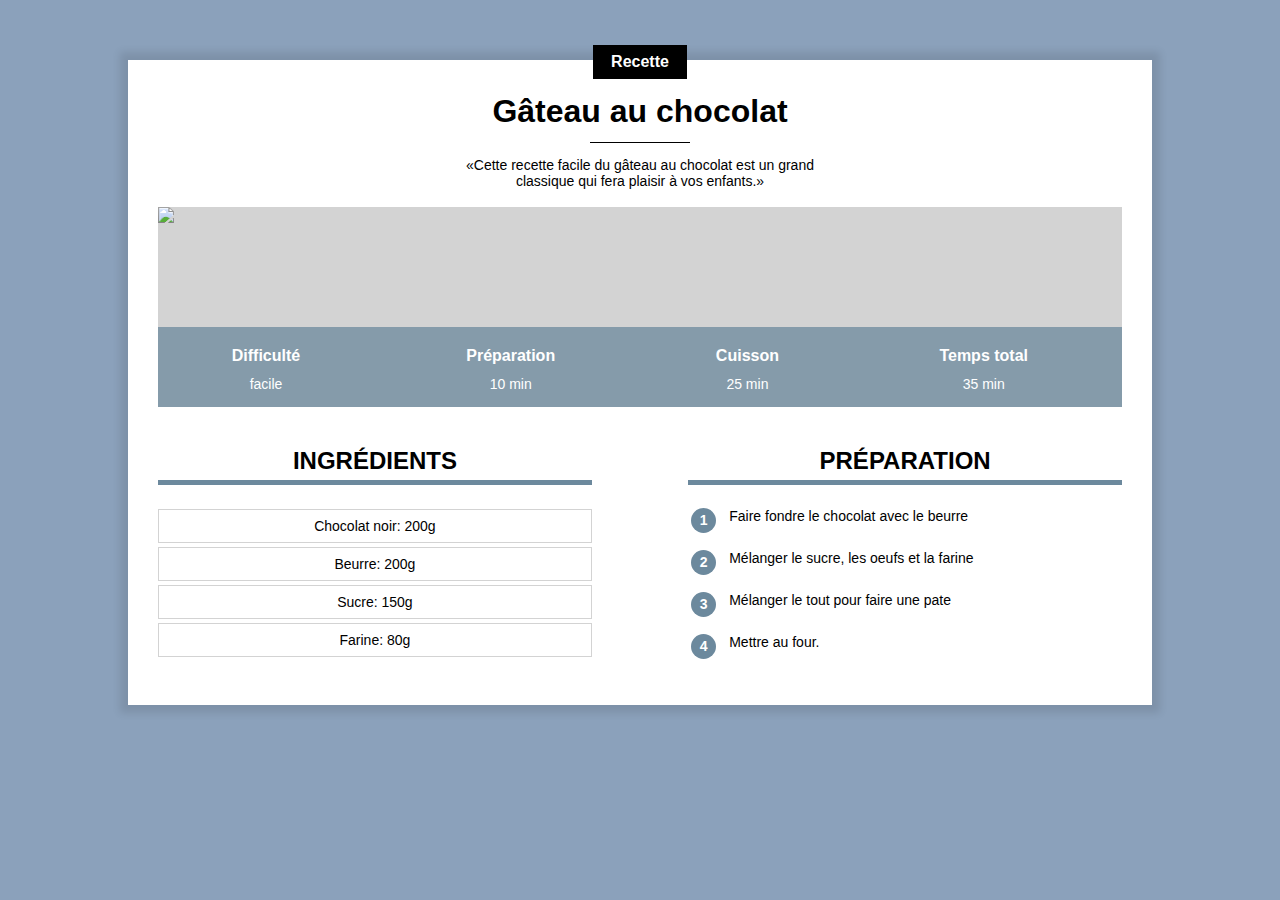
==== index.html @ b5eaf3da "Add files via upload" ====
<!DOCTYPE html>
<html lang="fr">
    <head>
        
        <title>Gâteau au chocolat</title>
        <meta charset="UTF-8">
        <link rel="stylesheet" href="recette.css">
        <!--always put 'stylesheet' for CCS files-->          
    </head>
    
    
    <body>
        <!--mon commentaire HTML-->          
        <div class="contenu">
            <div class="centre categorie">
                <p class="categorie">Recette</p>
            </div>

            <h1>Gâteau au chocolat</h1>

            <div class="separateur"></div>

            <div class="centre">
                <p class="description">«Cette recette facile du gâteau au chocolat est un grand classique qui fera plaisir à vos enfants.»</p>
            </div>

           <div class="info"> 
            <!--position relative, 
                permet de repositionner la div, sans affecter les autres éléments
                pour superposé par exemple-->
                <img class="centre info" src="https://jonathanroux.com/gateau.jpg?id=9999">
                    <!--pour forcer a recharger l'image', put ?id= et whatever-->
                <table class="info">
                
                        <tr>
                            <th>Difficulté</th>
                            <th>Préparation</th>
                            <th>Cuisson</th>
                            <th>Temps total</th>
                        </tr>
                        <tr>
                            <td>facile</td>
                            <td>10 min</td>
                            <td>25 min</td>
                            <td>35 min</td>
                        </tr>
                </table>
            </div>
                    <div>
                        <div class="colonne1 colonne">
                            <h2>Ingrédients</h2>

                            <div class="ingredient">
                                <p>Chocolat noir: 200g</p>
                                <p>Beurre: 200g</p>
                                <p>Sucre: 150g</p>
                                <p>Farine: 80g</p>
                            </div>
                        </div>

                        <div class="colonne2 colonne">
                            <h2>Préparation</h2>
                            <table class="preparation">                        
                                <tr>
                                    <td><p class="numero">1</p></td><td class="preparation_etape">Faire fondre le chocolat avec le beurre</td>
                                </tr>
                                <tr>
                                    <td><p class="numero">2</p></td><td class="preparation_etape">Mélanger le sucre, les oeufs et la farine</td>
                                </tr>
                                <tr>
                                    <td><p class="numero">3</p></td><td class="preparation_etape">Mélanger le tout pour faire une pate</td>
                                </tr>
                                <tr>
                                    <td><p class="numero">4</p></td><td class="preparation_etape">Mettre au four.</td>
                                </tr>                        
                        
                            </table>
                        </div>
                    </div>
        </div>
    </body>
    
</html>
---- recette.css ----
* /*means you select all the page*/
{
    overflow: auto;    
}
body {
    background-color: #8BA1BB;
    font-family: Arial;
    margin: 0;
}

div.contenu{
    background-color: white;
    margin: 60px 10% 80px 10%;
    padding: 0 30px 30px 30px; /*pour marge interne de l'objet*/
    min-width: 350px;
    box-shadow: 0 0 8px 8px rgba(0, 0, 0, 0.1);
    overflow: visible; /*ce qui dépasse est visible*/
}
h1 {
    text-align: center;
    margin-bottom: 12px;
    margin-top: 10px;
}
p.description{
    text-align: center;
    max-width: 400px;
    display: inline-block;
    font-size: 14px;
}
.centre{
    text-align: center;
    width: 100%;
}
p.categorie{
    background-color: black;
    color: white;
    display: inline-block;
    margin-top: -15px;
    padding: 8px 18px;
    margin-bottom: 0;
    font-weight: bold;
    font-size: 16px;
}
div.categorie{
    margin-bottom: 0;
    margin-top: 0;
    overflow: visible;
}
div.separateur{
    width: 100px;
    height: 1px;
    background-color: black;
    margin-left: auto;
    margin-right: auto;
}
div.info{
    position: relative;

}
table.info{
position: absolute; 
bottom:0; 
width: 100%;
color: white;
background-color: #6C899DC0;/*opacité  après rouge vert bleu
                                 (ici C0)*/
height: 80px;
}
table.info td /*les td de table info*/
{
    text-align: center;
    font-size: 14px;
    vertical-align: top;
}
table.info th{
    font-size: 16px;
    vertical-align: bottom;
    padding-bottom: 8px;
}
img.info{
    display: block;
    max-height: 400px;
    object-fit: cover;/*l'image ne se déforme pas losqu'on élargit la page*/
    min-height: 200px;
    /*met un emplacement vide lorsque l'image n'est pas encore chargée*/
    background-color: lightgray;
}

div.colonne{
    width: 45%;
    margin-top: 20px;
}
div.colonne h2{
    text-align: center;
    text-transform: uppercase;
    border-bottom: 5px solid #6C899D;
    padding-bottom: 5px;
}
div.colonne1{    
    display: inline-block;
    margin-right: 10%;
}
div.colonne2{
    float: right;    
}
div.ingredient p{
    text-align: center;
    font-size: 14px;
    border: 1px solid lightgray;
    padding: 8px 0;
    margin-top: 4px;
    margin-bottom: 0;
}
table.preparation p.numero
{
    background-color: #6C899D;
    color:  white;
    width: 25px;
    height: 25px;
    text-align: center;
    font-size: 14px;
    font-weight: bold;
    padding-top: 4px;
    box-sizing: border-box ;/* to have box of total 25px height (see above)
    mais take account of padding (here 4px))*/
    border-radius: 50%;/* peut être en px pour arrondir les coins*/
    margin: 0;
    
}
table.preparation td
{
    vertical-align: top;
}
table.preparation td.preparation_etape
{
    font-size: 14px;
    padding-left: 10px;
    padding-bottom: 10px;
}
table.preparation tr
{
    height: 40px;
}
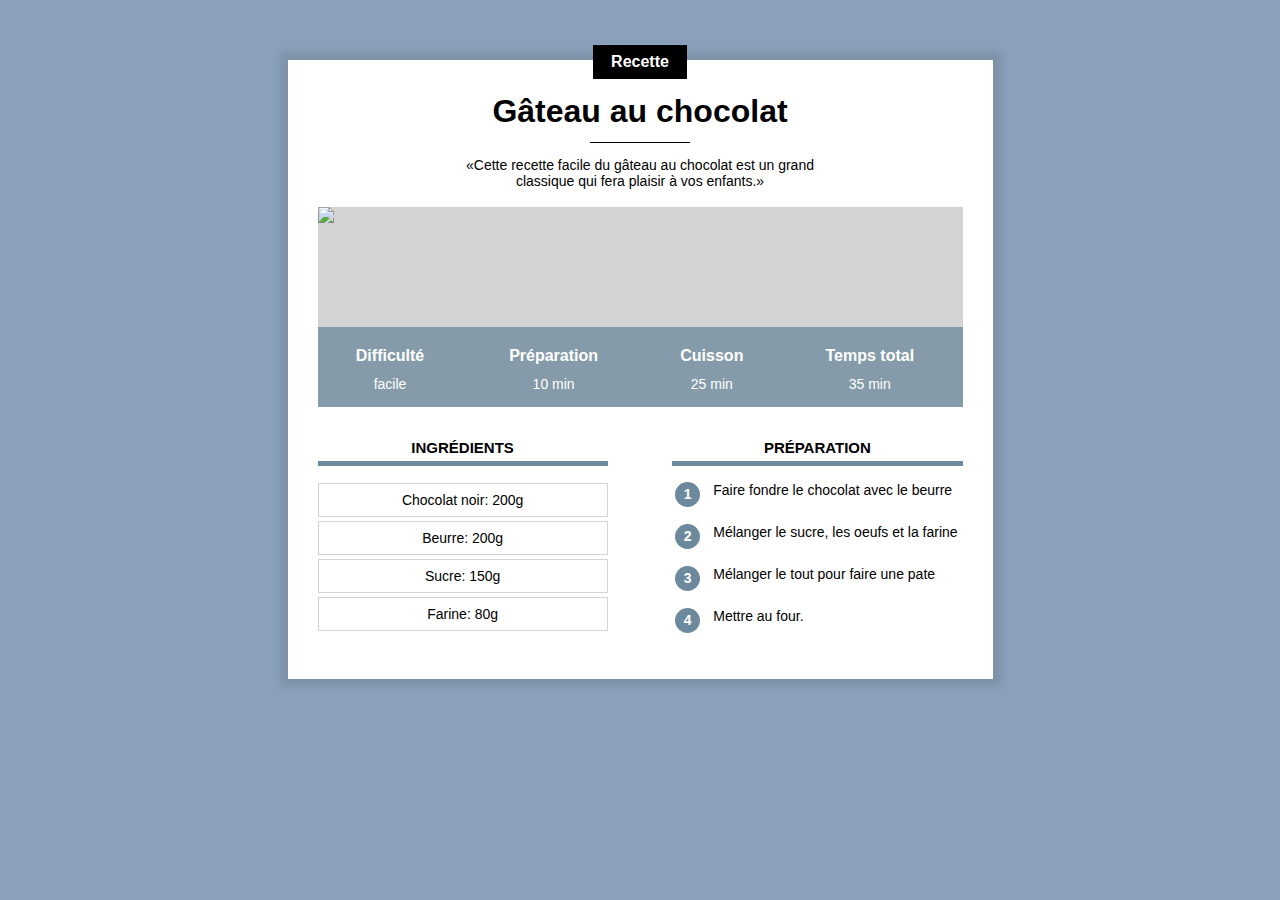
==== commit 688005b3: "Add files via upload" ====
--- a/index.html
+++ b/index.html
@@ -4,7 +4,7 @@
         
         <title>Gâteau au chocolat</title>
         <meta charset="UTF-8">
-        <link rel="stylesheet" href="recette.css">
+        <link rel="stylesheet" href="recette - responsive design.css">
         <!--always put 'stylesheet' for CCS files-->          
     </head>
     
--- a/recette - responsive design.css
+++ b/recette - responsive design.css
@@ -0,0 +1,189 @@
+* /*means you select all the page*/
+{
+    overflow: auto;    
+}
+body {
+    background-color: #8BA1BB;
+    font-family: Arial;
+    margin: 0;
+}
+
+div.contenu{
+    background-color: white;
+    margin: 40px 8px 40px 8px;
+    padding: 0 8px 20px 8px; /*pour marge interne de l'objet*/
+    box-shadow: 0 0 8px 8px rgba(0, 0, 0, 0.1);
+    overflow: visible; /*ce qui dépasse est visible*/
+}
+h1 {
+    text-align: center;
+    margin-bottom: 12px;
+    margin-top: 10px;
+}
+p.description{
+    text-align: center;
+    max-width: 400px;
+    display: inline-block;
+    font-size: 14px;
+}
+.centre{
+    text-align: center;
+    width: 100%;
+}
+p.categorie{
+    background-color: black;
+    color: white;
+    display: inline-block;
+    margin-top: -15px;
+    padding: 8px 18px;
+    margin-bottom: 0;
+    font-weight: bold;
+    font-size: 16px;
+}
+div.categorie{
+    margin-bottom: 0;
+    margin-top: 0;
+    overflow: visible;
+}
+div.separateur{
+    width: 100px;
+    height: 1px;
+    background-color: black;
+    margin-left: auto;
+    margin-right: auto;
+}
+div.info{
+    position: relative;
+
+}
+table.info{
+position: absolute; 
+bottom:0; 
+width: 100%;
+color: white;
+background-color: #6C899DC0;/*opacité  après rouge vert bleu
+                                 (ici C0)*/
+height: 50px;
+}
+table.info td /*les td de table info*/
+{
+    text-align: center;
+    font-size: 12px;
+    vertical-align: top;
+}
+table.info th{
+    font-size: 14px;
+    vertical-align: bottom;
+    padding-bottom: 8px;
+}
+img.info{
+    display: block;
+    max-height: 400px;
+    object-fit: cover;/*l'image ne se déforme pas losqu'on élargit la page*/
+    min-height: 200px;
+    /*met un emplacement vide lorsque l'image n'est pas encore chargée*/
+    background-color: lightgray;
+}
+
+div.colonne{
+    width: 100%;
+    margin-top: 20px;
+}
+div.colonne h2{
+    text-align: center;
+    text-transform: uppercase;
+    font-size: 15px;
+    border-bottom: 5px solid #6C899D;
+    padding-bottom: 5px;
+}
+div.colonne1{    
+    display: inline-block;
+}
+
+div.ingredient p{
+    text-align: center;
+    font-size: 14px;
+    border: 1px solid lightgray;
+    padding: 8px 0;
+    margin-top: 4px;
+    margin-bottom: 0;
+}
+table.preparation p.numero
+{
+    background-color: #6C899D;
+    color:  white;
+    width: 25px;
+    height: 25px;
+    text-align: center;
+    font-size: 14px;
+    font-weight: bold;
+    padding-top: 4px;
+    box-sizing: border-box ;/* to have box of total 25px height (see above)
+    mais take account of padding (here 4px))*/
+    border-radius: 50%;/* peut être en px pour arrondir les coins*/
+    margin: 0;
+    
+}
+table.preparation td
+{
+    vertical-align: top;
+}
+table.preparation td.preparation_etape
+{
+    font-size: 14px;
+    padding-left: 10px;
+    padding-bottom: 10px;
+}
+table.preparation tr
+{
+    height: 40px;
+}
+ /*styles pour écran d'ordinateur, largeur min 768px,
+  above c'est les styles pour mobiles, 
+  click droit, inspect, toggle to see on mobile and/or desktop version*/
+ @media only screen and (min-width: 768px)
+ {
+  div.contenu{
+   min-width: 350px;   
+   margin: 60px 10% 80px 10%;
+   padding: 0 30px 30px 30px; /*pour marge interne de l'objet*/
+  }
+  table.info /*inutile de doubler tout car on veut juste modifier 
+  le comportement sur différents écrans*/
+    {
+       height: 80px;
+    }
+    table.info td /*les td de table info*/
+    {
+        text-align: center;
+        font-size: 14px;
+    }
+    table.info th
+    {
+        font-size: 16px;
+    }
+    div.colonne
+    {
+        width: 45%;
+    }
+
+    div.colonne1
+    {    
+        margin-right: 10%;
+    }
+    div.colonne2
+    {
+        float: right;    
+    }
+
+}
+
+@media only screen and (min-width: 900px)/*screen width more than 900px*/
+{
+    div.contenu{
+       margin-left: auto;
+       margin-right: auto;
+       width: 645px; /*found using inspect on div contenu*/
+    }
+}
+
